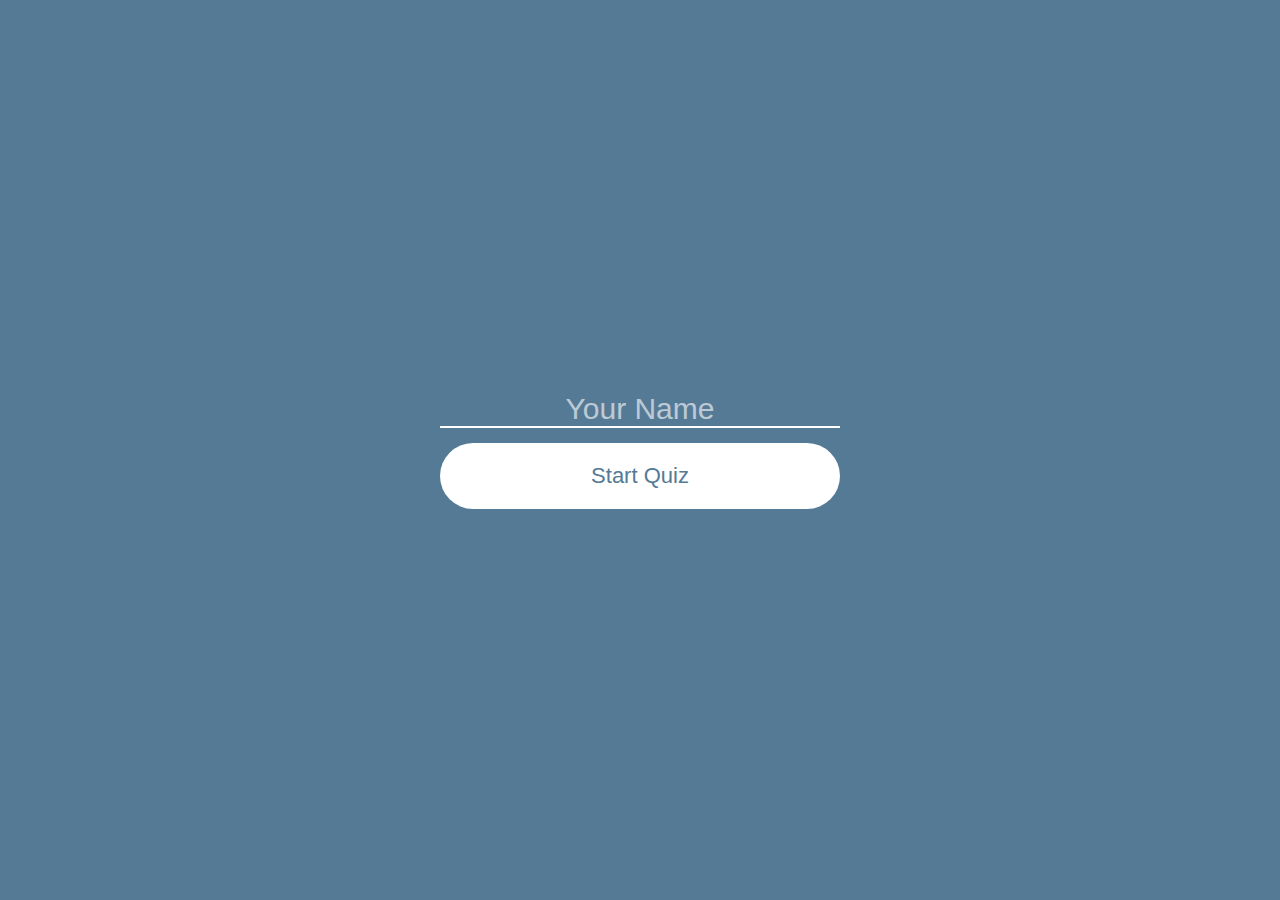
==== index.html @ 0699597e "New classes names & start convert to one page" ====
<!DOCTYPE html>
<html lang="en">
<head>
    <meta charset="UTF-8">
    <meta name="viewport" content="width=device-width, initial-scale=1.0">
    <title>JavaScript Quiz</title>
    <link rel="stylesheet" href="css/style.css">
    <link href="https://fonts.googleapis.com/css2?family=Nunito&display=swap" rel="stylesheet">
    <!-- Testing this below to avoid an "favicon.ico" error in console -->
    <!-- <link rel="shortcut icon" href=""> -->
</head>
<body>
    <section class="wrapper">
        <div class="welcome_text">
            <form class="welcome_form" onsubmit="submitForm(event)">
                <input id="input_field" type="text" name="name" placeholder="Your Name">
                <button id="submit" type="submit">Start Quiz</button>
            </form>
        </div>
    </section>

    <!-- JavaScript -->
    <script src="js/script1.js"></script>
    <script src="js/game.js"></script>
    <script src="js/question_list.js"></script>
    <script src="js/player.js"></script>
    <script src="js/questions.js"></script>
    <script src="js/sample_list.js"></script>
</body>
</html>
---- css/style.css ----
* {
    padding: 0;
    margin: 0;
    box-sizing: border-box;
}

body {
    font-family: 'Nunito', sans-serif;
}

.wrapper {
    display: flex;
    justify-content: center;
    align-items: center;
    width: 100vw;
    height: 100vh;
    background-color: #557A95;
}

.welcome_text {
    width: 400px;
}

.welcome_form input,
.welcome_form button {
    display: block;
    width: 100%;
}

.welcome_form input {
    margin-bottom: 15px;
    background-color: transparent;
    border: none;
    border-bottom: 2px solid #fff;
    color: #fff;
    font-size: 30px;
    text-align: center;
}

::placeholder {
    opacity: 0.6;
    color: #fff;
}

.welcome_form button {
    font-size: 22px;
    padding: 20px 0;
    border: none;
    background-color: #fff;
    color: #557A95;
    border-radius: 100px;
    transition: 0.4s all;
}

.welcome_form button:hover {
    transform: translateY(-5px);
    cursor: pointer;
}

.quiz {
    border-radius: 5px;
    display: grid;
    grid-template-rows: 60px auto;
    width: 800px;
    height: 500px;
    background-color: #fff;
}

.quiz_header {
    display: flex;
    justify-content: space-between;
    background-color: #7395ae;
    border-top-left-radius: 5px;
    border-top-right-radius: 5px;
    box-shadow: 0px 2px 5px 1px rgba(0, 0, 0, 0.3);    
    z-index: 1;
}

.quiz_body {
    padding: 30px;
    /* border-radius: 3px; */
    background-color: #938E94;
}

.quiz_user {
    display: flex;
    align-items: center;
    padding-left: 30px;
}

.quiz_timer {
    display: flex;
    align-items: center;
    padding: 30px;
    background-color: #557A95;
    color: #fff;
    opacity: 0.5;
}

.option_group {
    list-style-type: none;
    margin: 30px 0;
}

.option {
    background-color: #fff;
    width: 300px;
    padding: 15px 20px;
    margin-bottom: 15px;
    border-radius: 100px;
    border: 2px solid transparent;
}

.option:hover {
    cursor: pointer;
    border: 2px solid #557A95
}

.btn_next {
    background-color: #557A95;
    color: #fff;
    padding: 15px 35px;
    border: none;
    border-radius: 100px;
    transition: 0.4s all;
}

.btn_next:hover {
    cursor: pointer;
    background-color: #fff;
    color: #557A95;
    box-shadow: 0px 0px 10px 1px rgba(0, 0, 0, 0.3);
}
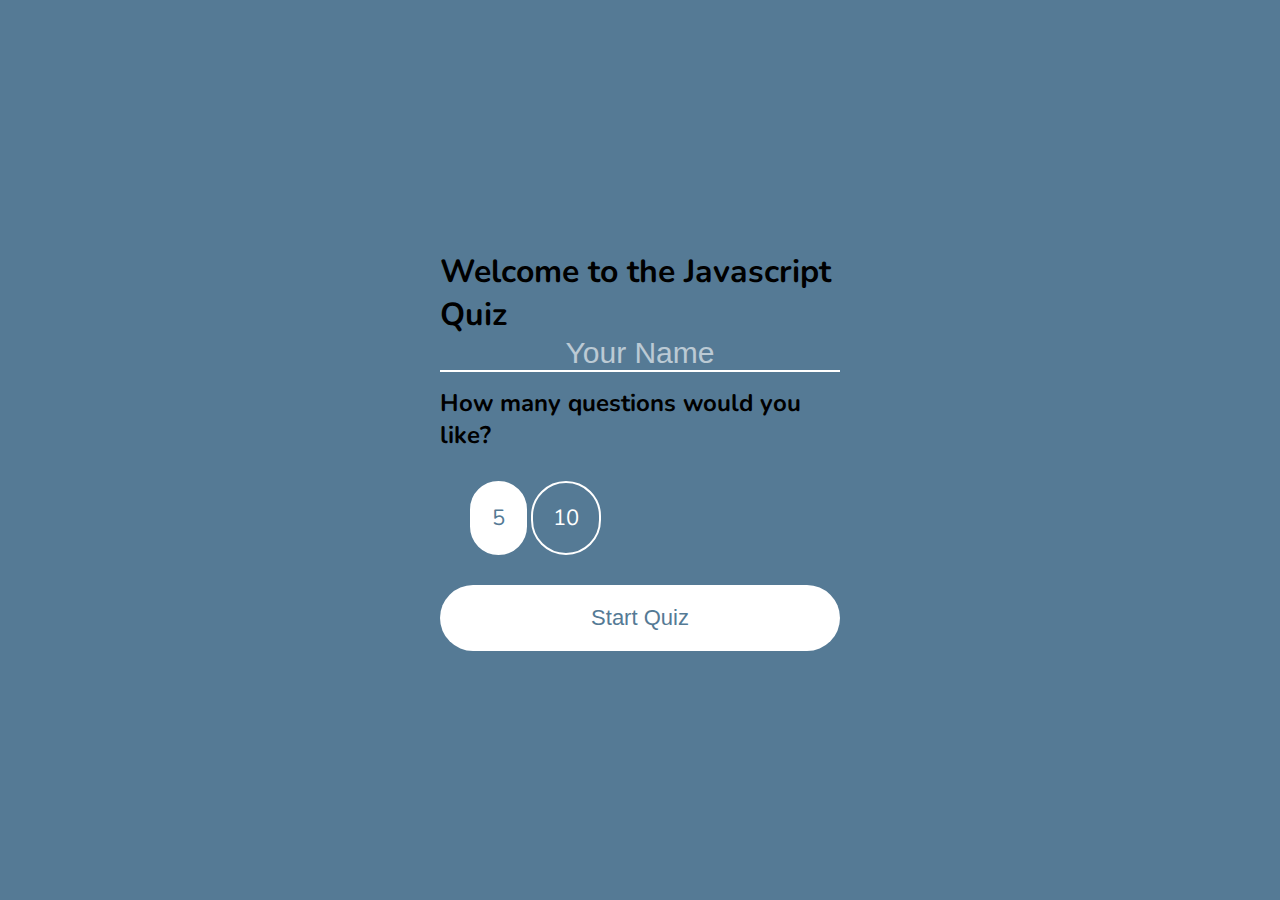
==== commit 2a4436a8: "Added buttons to index.html" ====
--- a/index.html
+++ b/index.html
@@ -10,10 +10,18 @@
     <!-- <link rel="shortcut icon" href=""> -->
 </head>
 <body>
-    <section class="wrapper">
+    <section id="wrapper" class="wrapper">
         <div class="welcome_text">
             <form class="welcome_form" onsubmit="submitForm(event)">
+                <h1>Welcome to the Javascript Quiz</h1>
                 <input id="input_field" type="text" name="name" placeholder="Your Name">
+                <h2>How many questions would you like?</h2>
+                <div class="question_buttons">
+                    <input type="radio" id="radio_5" name="question_amount" value="5" checked>
+                    <label for="radio_5">5</label>
+                    <input type="radio" id="radio_10" name="question_amount" value="10">
+                    <label for="radio_10">10</label>
+                </div>
                 <button id="submit" type="submit">Start Quiz</button>
             </form>
         </div>
@@ -21,10 +29,6 @@
 
     <!-- JavaScript -->
     <script src="js/script1.js"></script>
-    <script src="js/game.js"></script>
-    <script src="js/question_list.js"></script>
-    <script src="js/player.js"></script>
-    <script src="js/questions.js"></script>
-    <script src="js/sample_list.js"></script>
+    <script src="js/form.js"></script>
 </body>
 </html>--- a/css/style.css
+++ b/css/style.css
@@ -40,6 +40,44 @@
 ::placeholder {
     opacity: 0.6;
     color: #fff;
+}
+
+.question_buttons {
+    margin: 30px;
+    justify-content: center;
+    align-items: center;
+}
+
+.question_buttons input[type="radio"] {
+    opacity: 0;
+    position: fixed;
+    width: 0;
+}
+
+.question_buttons label {
+    display: inline-block;
+    background-color: #557A95;
+    color: #fff;
+    padding: 20px;
+    font-size: 22px;
+    border: 2px solid #fff;
+    border-radius: 100px;
+    transition: 0.4s all;
+}
+
+.question_buttons label:hover {
+    background-color: #7395ae;
+    transform: translateY(-5px);
+    cursor: pointer;
+}
+
+.question_buttons input[type="radio"]:focus + label {
+    border: 2px dashed #444;
+}
+
+.question_buttons input[type="radio"]:checked + label {
+    background-color: #fff;
+    color: #557A95;
 }
 
 .welcome_form button {
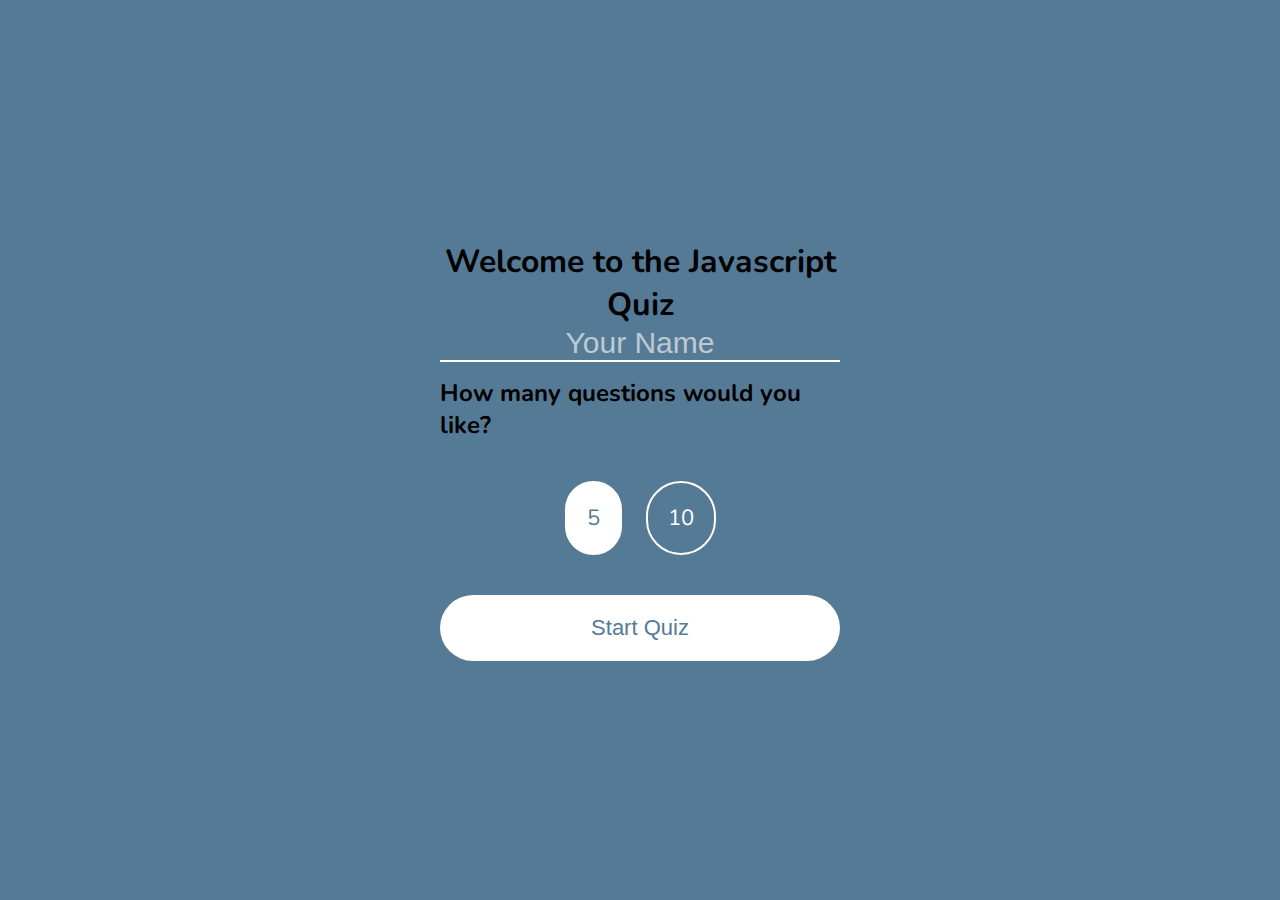
==== commit 8190f447: "Some styling" ====
--- a/index.html
+++ b/index.html
@@ -6,14 +6,13 @@
     <title>JavaScript Quiz</title>
     <link rel="stylesheet" href="css/style.css">
     <link href="https://fonts.googleapis.com/css2?family=Nunito&display=swap" rel="stylesheet">
-    <!-- Testing this below to avoid an "favicon.ico" error in console -->
-    <!-- <link rel="shortcut icon" href=""> -->
+    <link rel="shortcut icon" href="images/favicon.ico">
 </head>
 <body>
     <section id="wrapper" class="wrapper">
         <div class="welcome_text">
             <form class="welcome_form" onsubmit="submitForm(event)">
-                <h1>Welcome to the Javascript Quiz</h1>
+                <h1 class="headline">Welcome to the Javascript Quiz</h1>
                 <input id="input_field" type="text" name="name" placeholder="Your Name">
                 <h2>How many questions would you like?</h2>
                 <div class="question_buttons">
@@ -22,7 +21,7 @@
                     <input type="radio" id="radio_10" name="question_amount" value="10">
                     <label for="radio_10">10</label>
                 </div>
-                <button id="submit" type="submit">Start Quiz</button>
+                <button id="submit_button">Start Quiz</button>
             </form>
         </div>
     </section>
--- a/css/style.css
+++ b/css/style.css
@@ -19,6 +19,10 @@
 
 .welcome_text {
     width: 400px;
+}
+
+.headline {
+    text-align: center;
 }
 
 .welcome_form input,
@@ -44,8 +48,7 @@
 
 .question_buttons {
     margin: 30px;
-    justify-content: center;
-    align-items: center;
+    text-align: center;
 }
 
 .question_buttons input[type="radio"] {
@@ -55,10 +58,11 @@
 }
 
 .question_buttons label {
-    display: inline-block;
+    display: inline-flex;
     background-color: #557A95;
     color: #fff;
     padding: 20px;
+    margin: 10px;
     font-size: 22px;
     border: 2px solid #fff;
     border-radius: 100px;
@@ -72,7 +76,7 @@
 }
 
 .question_buttons input[type="radio"]:focus + label {
-    border: 2px dashed #444;
+    border: 2px solid #444;
 }
 
 .question_buttons input[type="radio"]:checked + label {
@@ -98,7 +102,7 @@
 .quiz {
     border-radius: 5px;
     display: grid;
-    grid-template-rows: 60px auto;
+    grid-template-rows: 60px auto 40px;
     width: 800px;
     height: 500px;
     background-color: #fff;
@@ -116,8 +120,30 @@
 
 .quiz_body {
     padding: 30px;
-    /* border-radius: 3px; */
     background-color: #938E94;
+}
+
+.quiz_footer {
+    display: flex;
+    justify-content: space-between;
+    background-color: #7395ae;
+    box-shadow: 0px 2px 5px 1px rgba(0, 0, 0, 0.3);    
+    z-index: 1;
+}
+
+.difficulty_container {
+    display: flex;
+    align-items: center;
+    padding-left: 30px;
+}
+
+.tag_container {
+    display: flex;
+    align-items: center;
+    padding: 15px;
+    background-color: #557A95;
+    color: #fff;
+    opacity: 0.5;
 }
 
 .quiz_user {
@@ -142,7 +168,8 @@
 
 .option {
     background-color: #fff;
-    width: 300px;
+    min-width: 200px;
+    max-width: 450px;
     padding: 15px 20px;
     margin-bottom: 15px;
     border-radius: 100px;
@@ -154,7 +181,22 @@
     border: 2px solid #557A95
 }
 
-.btn_next {
+.score {
+    background-color: #fff;
+    min-width: 200px;
+    max-width: 450px;
+    padding: 15px 20px;
+    margin-bottom: 15px;
+    border-radius: 100px;
+    border: 2px solid transparent;
+}
+
+.active {
+    background-color: #7395ae;
+    border: 2px solid #fff;
+}
+
+.btn {
     background-color: #557A95;
     color: #fff;
     padding: 15px 35px;
@@ -163,9 +205,13 @@
     transition: 0.4s all;
 }
 
-.btn_next:hover {
+.btn:hover {
     cursor: pointer;
     background-color: #fff;
     color: #557A95;
     box-shadow: 0px 0px 10px 1px rgba(0, 0, 0, 0.3);
+}
+
+.invisible {
+    display: none;
 }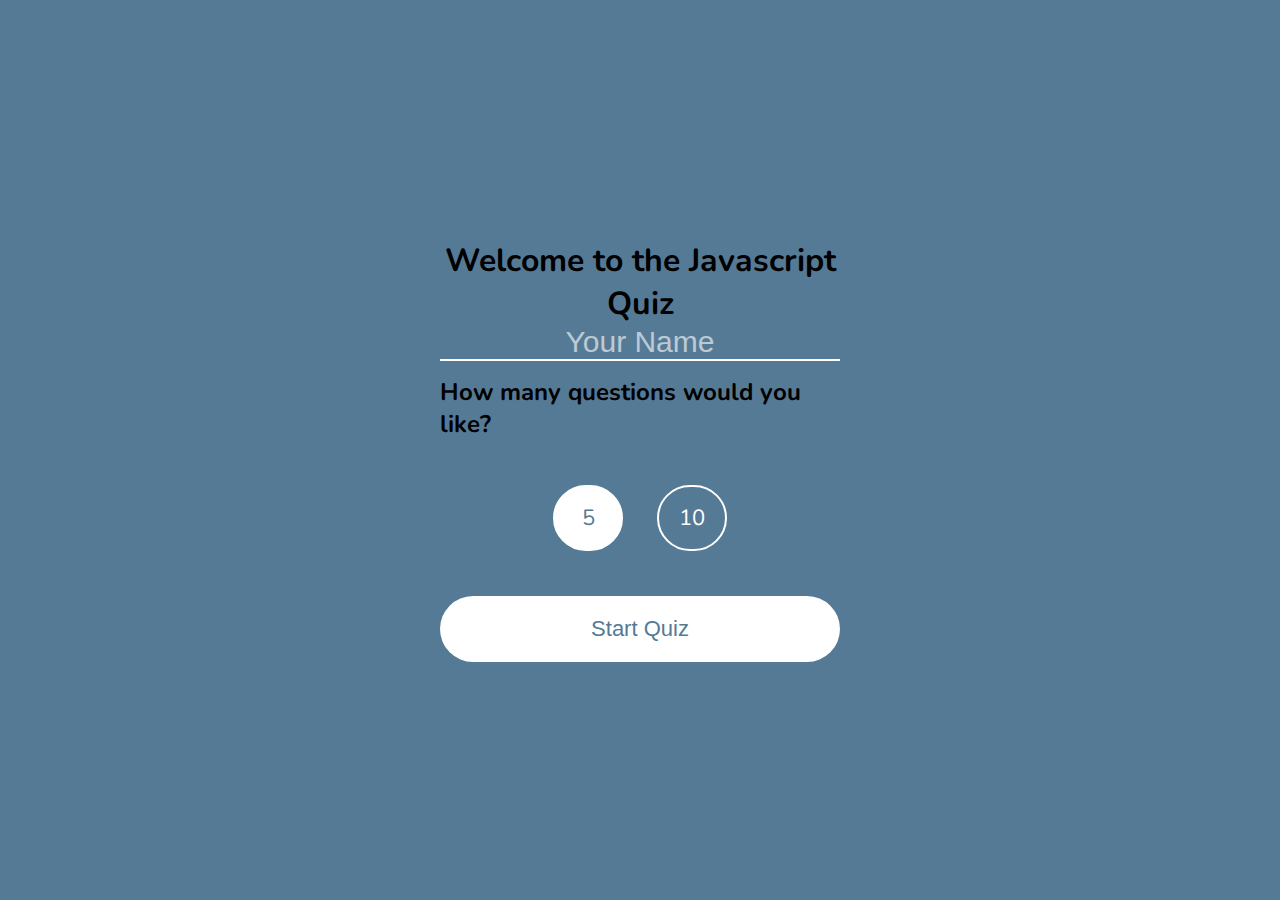
==== commit eab1b7f8: "Fixed display of "question buttons"" ====
--- a/index.html
+++ b/index.html
@@ -17,9 +17,9 @@
                 <h2>How many questions would you like?</h2>
                 <div class="question_buttons">
                     <input type="radio" id="radio_5" name="question_amount" value="5" checked>
-                    <label for="radio_5">5</label>
+                    <label for="radio_5" class="label">5</label>
                     <input type="radio" id="radio_10" name="question_amount" value="10">
-                    <label for="radio_10">10</label>
+                    <label for="radio_10" class="label">10</label>
                 </div>
                 <button id="submit_button">Start Quiz</button>
             </form>
--- a/css/style.css
+++ b/css/style.css
@@ -2,6 +2,13 @@
     padding: 0;
     margin: 0;
     box-sizing: border-box;
+}
+
+input:focus,
+select:focus,
+textarea:focus,
+button:focus {
+    outline: none;
 }
 
 body {
@@ -58,15 +65,17 @@
 }
 
 .question_buttons label {
-    display: inline-flex;
-    background-color: #557A95;
-    color: #fff;
-    padding: 20px;
-    margin: 10px;
+    width: 70px;
+    display: inline-block;
+    text-align: center;
+    background-color: #557A95;
+    color: #fff;
+    padding: 16px;
+    margin: 15px;
     font-size: 22px;
     border: 2px solid #fff;
     border-radius: 100px;
-    transition: 0.4s all;
+    transition: 0.4s all;    
 }
 
 .question_buttons label:hover {
